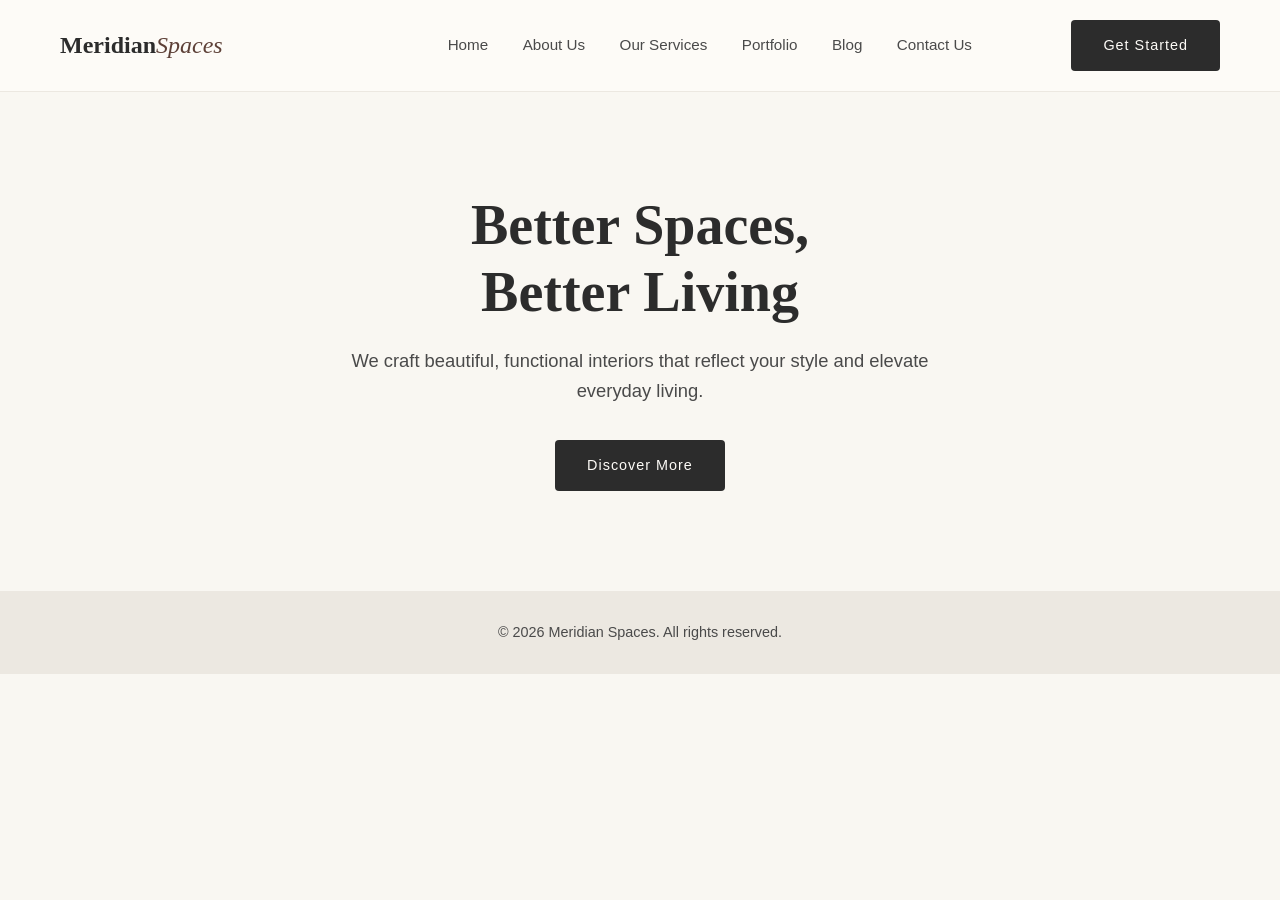
==== WEB LAB/meridian-spaces/index.html @ a2c95aff "meridian spaces" ====
<!DOCTYPE html>
<html lang="en">

<head>
    <meta charset="UTF-8">
    <meta name = "viewport" content="width=device-width, initial-scale=1.0">
    <title>Meridian Spaces | Interior Design Studio</title>
    <link rel="stylesheet" href="style.css">
</head>

<body>
    <header class ="navbar">
        <div class="container nav-inner">
            <a href="#" class="logo">Meridian<span>Spaces<span></a>
                <nav>
                    <a href="#home">Home</a>
                    <a href="#about">About Us</a>
                    <a href="#services">Our Services</a>
                    <a href="#portfolio">Portfolio</a>
                    <a href="#blog">Blog</a>
                    <a href="#contact" class="contact-us">Contact Us</a>
                    <a href="#getstarted" class="btn">Get Started</a>
                </nav>
        </div>
    </header>

    <main>
        <section class="hero" id="home">
            <div class="container">
                <h1>Better Spaces, <br>Better Living</h1>
                <p>We craft beautiful, functional interiors that reflect your style and elevate everyday living.</p>
                <a href="#services" class="btn">Discover More</a>
            </div>
        </section>
    </main>

    <footer>
        <div class="container">
            <p>&copy; 2026 Meridian Spaces. All rights reserved.</p>
        </div>
    </footer>
</body>
</html>
---- WEB LAB/meridian-spaces/style.css ----
:root {
  --cream: #f9f7f2; /* page background */
  --off-white: #fdfbf7; /* lighter surfaces */
  --sand: #ece8e1; /* subtle accents */
  --charcoal: #2c2c2c; /* headings */
  --soft-grey: #4a4a4a; /* body text */
  --warm-brown: #5d4037; /* brand accent */
}

/* Global Reset */
* {
  margin: 0;
  padding: 0;
  box-sizing: border-box;
}

html {
  scroll-behavior: smooth; /* anchor links glide instead of jump */
}

body {
  background-color: var(--cream);
  color: var(--soft-grey);
  font-family: "Helvetica Neue", Arial, Helvetica, sans-serif;
  line-height: 1.6;
}

/* Typography: serif headings = expensive feel */
h1,
h2,
h3 {
  font-family: Georgia, "Times New Roman", Times, serif;
  color: var(--charcoal);
  margin-bottom: 15px;
}

/* Layout utility: shared alignment line */
.container {
  max-width: 1200px;
  margin: 0 auto;
  padding: 0 20px;
}

/* NAVBAR */
.navbar {
  background-color: var(--off-white);
  padding: 20px 0;
  border-bottom: 1px solid var(--sand);
}

.nav-inner {
  display: flex;
  justify-content: space-between; /* logo left, links right */
  align-items: center;
}

.logo {
  font-family: Georgia, "Times New Roman", Times, serif;
  font-size: 1.5rem;
  font-weight: bold;
  color: var(--charcoal);
  text-decoration: none;
}

.logo span {
  color: var(--warm-brown);
  font-weight: normal;
  font-style: italic;
}

nav a {
  color: var(--soft-grey);
  text-decoration: none;
  margin-left: 30px;
  font-size: 0.95rem;
  transition: color 0.3s ease;
}

nav a:hover {
  color: var(--warm-brown);
}

.contact-us {
  margin-right: 65px;
}

/* Buttons */
.btn {
  display: inline-block;
  background-color: var(--charcoal);
  color: var(--off-white);
  padding: 14px 32px;
  text-decoration: none;
  border-radius: 4px;
  font-size: 0.9rem;
  letter-spacing: 1px;
  transition:
    background-color 0.3s ease,
    transform 0.2s ease;
}

.btn:hover {
  background-color: var(--warm-brown);
  transform: translateY(-2px);
}

/* Hero */
.hero {
  background-color: linear-gradient(to right, var(--off-white), var(--sand));
  padding: 100px 0;
  text-align: center;
}

.hero h1 {
  font-size: 3.5rem;
  line-height: 1.2;
  margin-bottom: 20px;
}

.hero p {
  font-size: 1.15rem;
  max-width: 600px;
  margin: 0 auto 35px; /* auto margin center the block */
}

footer {
  background-color: var(--sand);
  padding: 30px 0;
  text-align: center;
  font-size: 0.9rem;
}
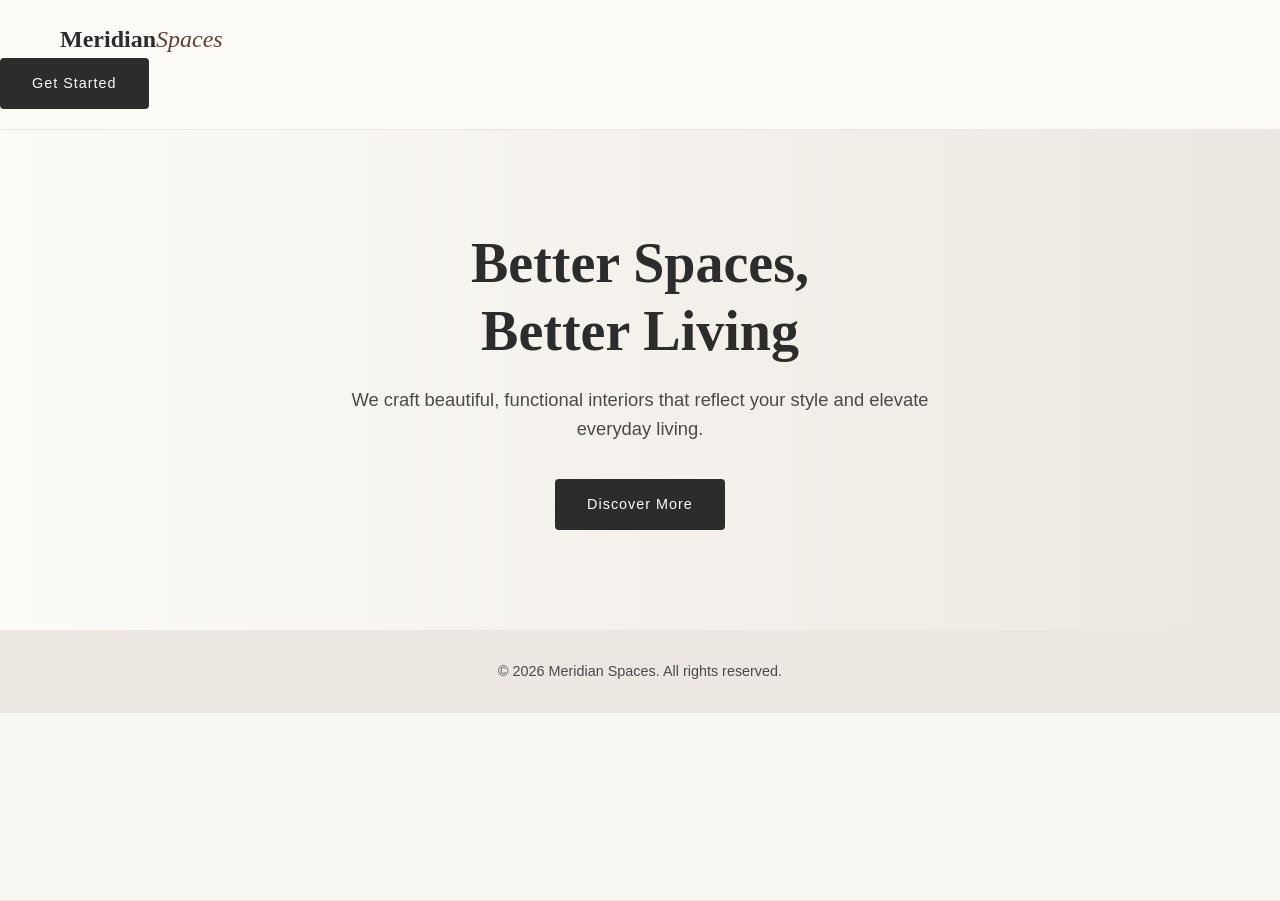
==== commit 715141a6: "Work in progress on Meridian Spaces" ====
--- a/WEB LAB/meridian-spaces/index.html
+++ b/WEB LAB/meridian-spaces/index.html
@@ -12,15 +12,23 @@
     <header class ="navbar">
         <div class="container nav-inner">
             <a href="#" class="logo">Meridian<span>Spaces<span></a>
-                <nav>
+                <button class="hamburger" aria-label="Toggle navigation" aria-expanded="false">
+                    <span class="bar"></span>
+                    <span class="bar"></span>
+                    <span class="bar"></span>
+                </button>
+                <nav class="nav-links" id="nav-links">
                     <a href="#home">Home</a>
                     <a href="#about">About Us</a>
                     <a href="#services">Our Services</a>
                     <a href="#portfolio">Portfolio</a>
                     <a href="#blog">Blog</a>
-                    <a href="#contact" class="contact-us">Contact Us</a>
-                    <a href="#getstarted" class="btn">Get Started</a>
+                    <a href="#contact">Contact Us</a>
                 </nav>
+        </div>
+
+        <div class="nav-cta">
+            <a href="#getstarted" class="btn">Get Started</a>
         </div>
     </header>
 
--- a/WEB LAB/meridian-spaces/style.css
+++ b/WEB LAB/meridian-spaces/style.css
@@ -41,6 +41,60 @@
   padding: 0 20px;
 }
 
+.hamburger {
+  display: none;
+  flex-direction: column;
+  justify-content: space-between;
+  width: 30px;
+  height: 22px;
+  background: transparent;
+  border: none;
+  cursor: pointer;
+  padding: 0;
+  z-index: 10; /* sits above nav-links when open */
+}
+
+/* Mobile Styles (below 768px) */
+@media (max-width: 768px) {
+  /* Show the hamburger. hide desktop nav layout */
+  .hamburger {
+    display: flex;
+  }
+}
+
+.bar {
+  display: block;
+  width: 100%;
+  height: 3px;
+  background-color: var(--charcoal);
+  border-radius: 2px;
+  transition: all 0.3 ease;
+}
+
+/* Mobile Styles (below 768px) */
+@media (max-width: 768px) {
+  /* Show the hamburger. hide desktop nav layout */
+  .hamburger {
+    display: flex;
+  }
+}
+
+.nav-links {
+  position: absolute;
+  top: 100%; /* right below the navbar */
+  left: 0;
+  right: 0;
+  background-color: var(--off-white);
+  flex-direction: column; /* stack links vertically */
+  align-items: center;
+  gap: 0;
+  padding: 0;
+  max-height: 0; /* hidden by default */
+  overflow: hidden;
+  border-bottom: 1px solid var(--sand);
+  transition: max-height 0.4s ease;
+}
+
 /* NAVBAR */
 .navbar {
   background-color: var(--off-white);
@@ -80,10 +134,6 @@
   color: var(--warm-brown);
 }
 
-.contact-us {
-  margin-right: 65px;
-}
-
 /* Buttons */
 .btn {
   display: inline-block;
@@ -102,11 +152,12 @@
 .btn:hover {
   background-color: var(--warm-brown);
   transform: translateY(-2px);
+  color: aqua;
 }
 
 /* Hero */
 .hero {
-  background-color: linear-gradient(to right, var(--off-white), var(--sand));
+  background: linear-gradient(to right, var(--off-white), var(--sand));
   padding: 100px 0;
   text-align: center;
 }
